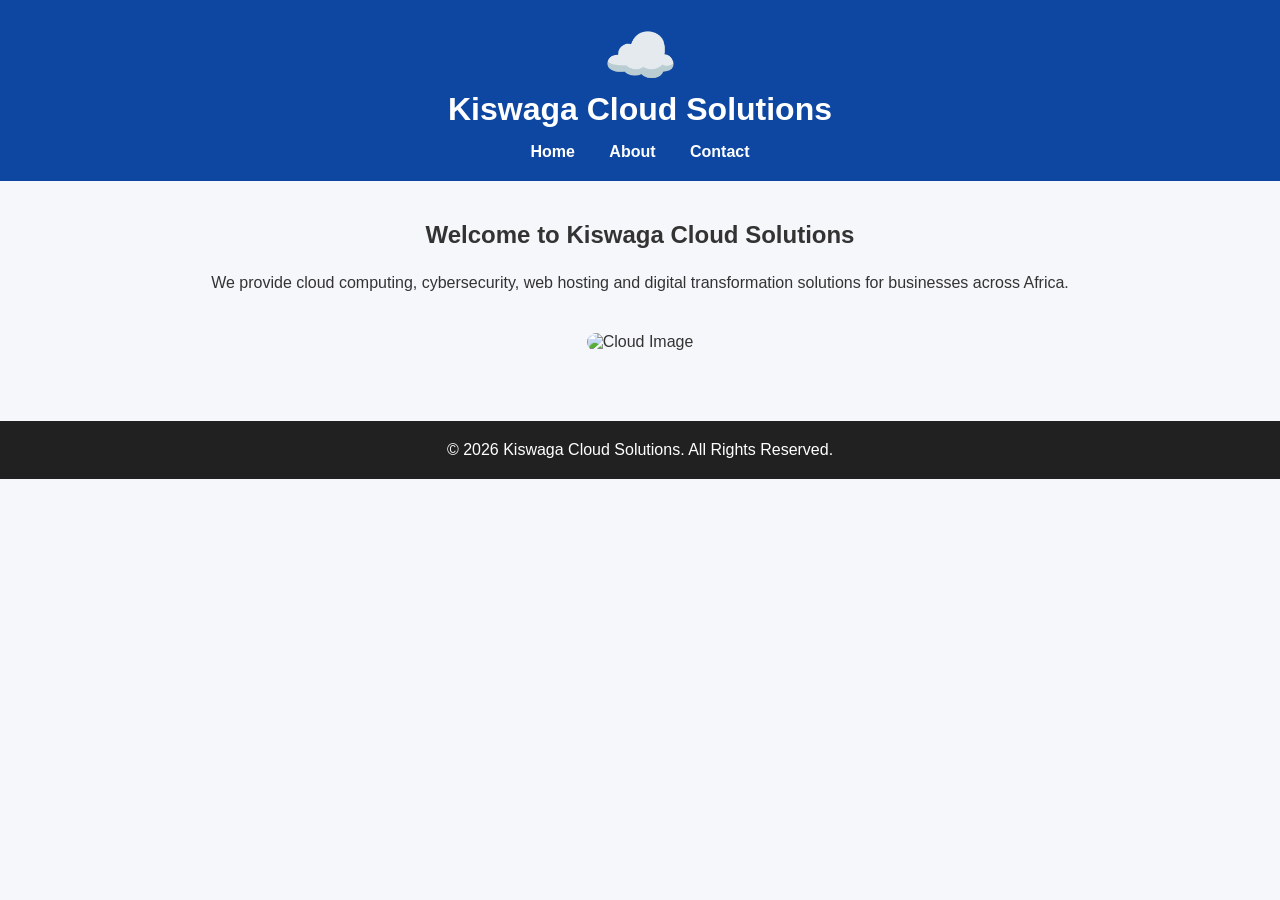
==== index.html @ 8c0339fe "Add files via upload Initial Website Upload" ====
<!DOCTYPE html>
<html lang="en">
<head>
<meta charset="UTF-8">
<meta name="viewport" content="width=device-width, initial-scale=1.0">
<title>Kiswaga Cloud Solutions</title>
<link rel="stylesheet" href="style.css">
</head>
<body>

<header>
    <div class="logo">☁️</div>
    <h1>Kiswaga Cloud Solutions</h1>

    <nav>
        <a href="index.html">Home</a>
        <a href="about.html">About</a>
        <a href="contact.html">Contact</a>
    </nav>
</header>

<section class="hero">
    <h2>Welcome to Kiswaga Cloud Solutions</h2>
    <p>
        We provide cloud computing, cybersecurity,
        web hosting and digital transformation solutions
        for businesses across Africa.
    </p>

    <img src="file:///C:/Users/kenet/OneDrive/Pictures/Screenshots/cloud.jpg" alt="Cloud Image">
</section>

<footer>
    <p>© 2026 Kiswaga Cloud Solutions. All Rights Reserved.</p>
</footer>

</body>
</html>
---- style.css ----
*{
    margin:0;
    padding:0;
    box-sizing:border-box;
}

body{
    font-family:Arial, sans-serif;
    background:#f5f7fa;
    color:#333;
}

header{
    background:#0d47a1;
    color:white;
    text-align:center;
    padding:20px;
}

.logo{
    font-size:60px;
}

nav{
    margin-top:15px;
}

nav a{
    color:white;
    text-decoration:none;
    margin:0 15px;
    font-weight:bold;
}

nav a:hover{
    color:#ffeb3b;
}

.hero,
.content{
    padding:40px 20px;
    text-align:center;
}

.hero h2,
.content h2{
    margin-bottom:20px;
}

.hero p,
.content p{
    margin-bottom:15px;
    line-height:1.8;
}

img{
    width:80%;
    max-width:700px;
    border-radius:10px;
    margin-top:20px;
}

footer{
    background:#212121;
    color:white;
    text-align:center;
    padding:20px;
    margin-top:30px;
}

@media screen and (max-width:768px){

    nav a{
        display:block;
        margin:10px 0;
    }

    img{
        width:100%;
    }

    .logo{
        font-size:40px;
    }
}
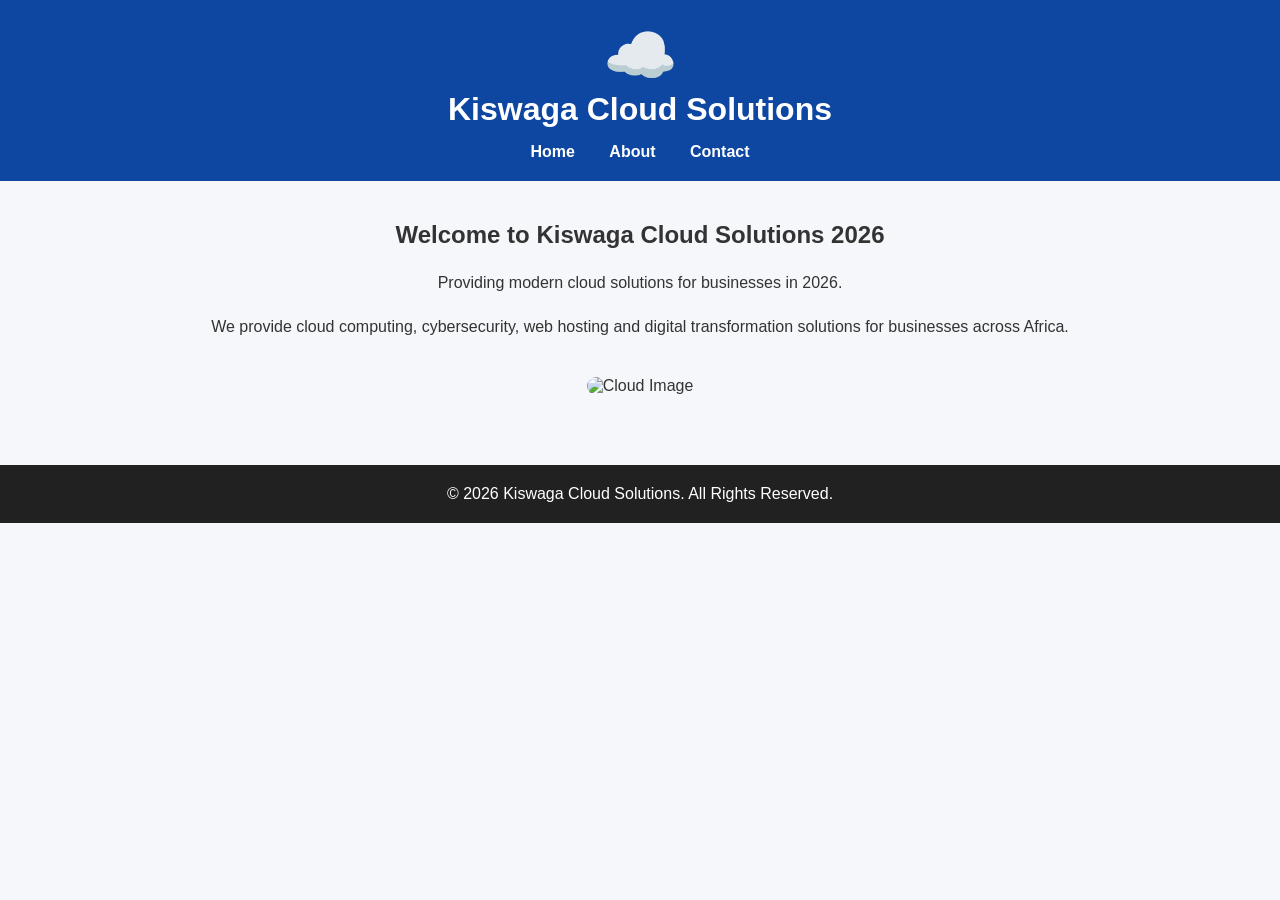
==== commit ecfbcb63: "Update index.html Update homepage title for CI/CD demonstration" ====
--- a/index.html
+++ b/index.html
@@ -20,7 +20,10 @@
 </header>
 
 <section class="hero">
-    <h2>Welcome to Kiswaga Cloud Solutions</h2>
+    <h2>Welcome to Kiswaga Cloud Solutions 2026</h2>
+    <p>
+Providing modern cloud solutions for businesses in 2026.
+</p>
     <p>
         We provide cloud computing, cybersecurity,
         web hosting and digital transformation solutions
@@ -35,4 +38,4 @@
 </footer>
 
 </body>
-</html>+</html>
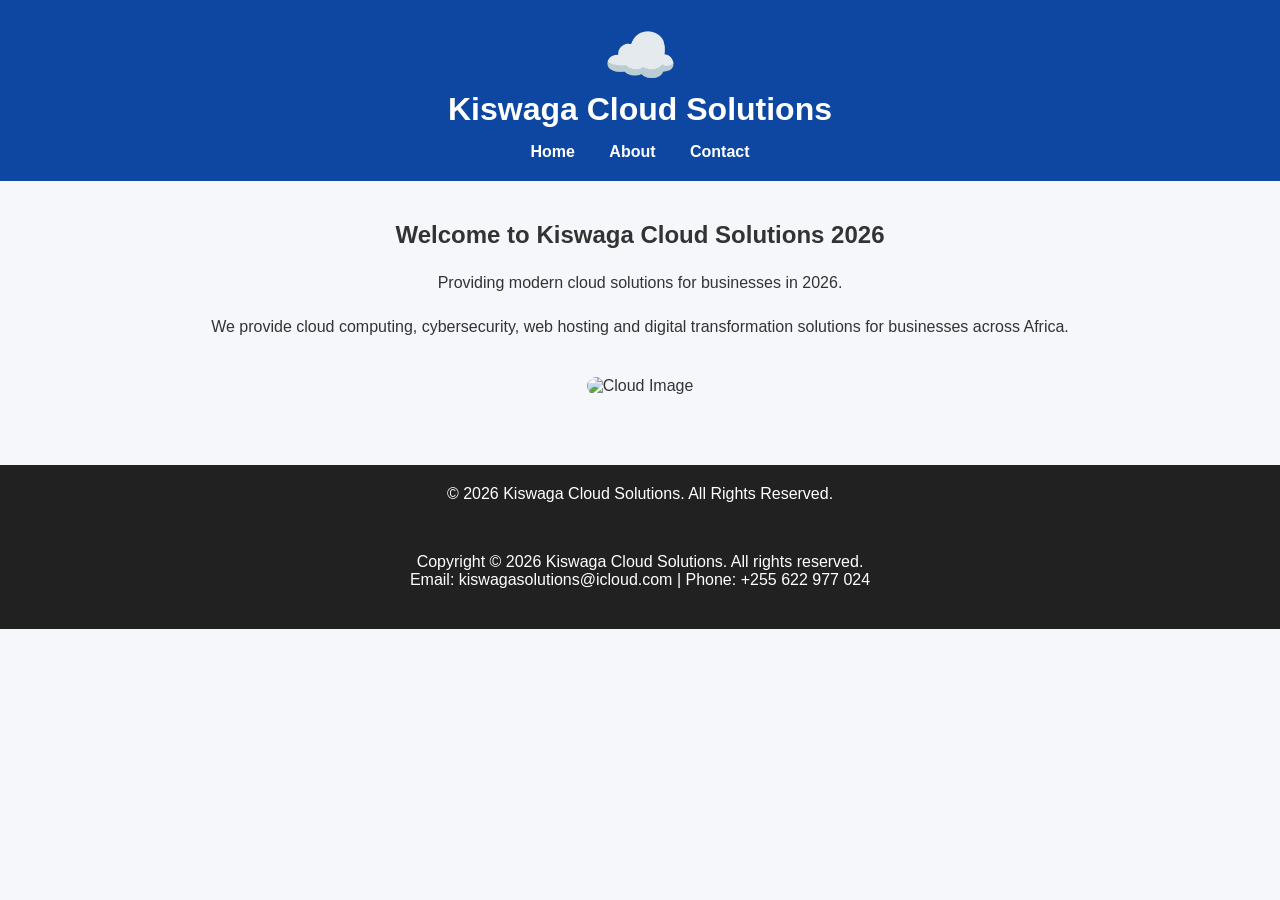
==== commit 0eb146aa: "Update index.html Updated footer for CI/CD demonstration" ====
--- a/index.html
+++ b/index.html
@@ -35,6 +35,10 @@
 
 <footer>
     <p>© 2026 Kiswaga Cloud Solutions. All Rights Reserved.</p>
+    <footer>
+  <p>Copyright © 2026 Kiswaga Cloud Solutions. All rights reserved.</p>
+  <p>Email: kiswagasolutions@icloud.com | Phone: +255 622 977 024</p>
+</footer>
 </footer>
 
 </body>
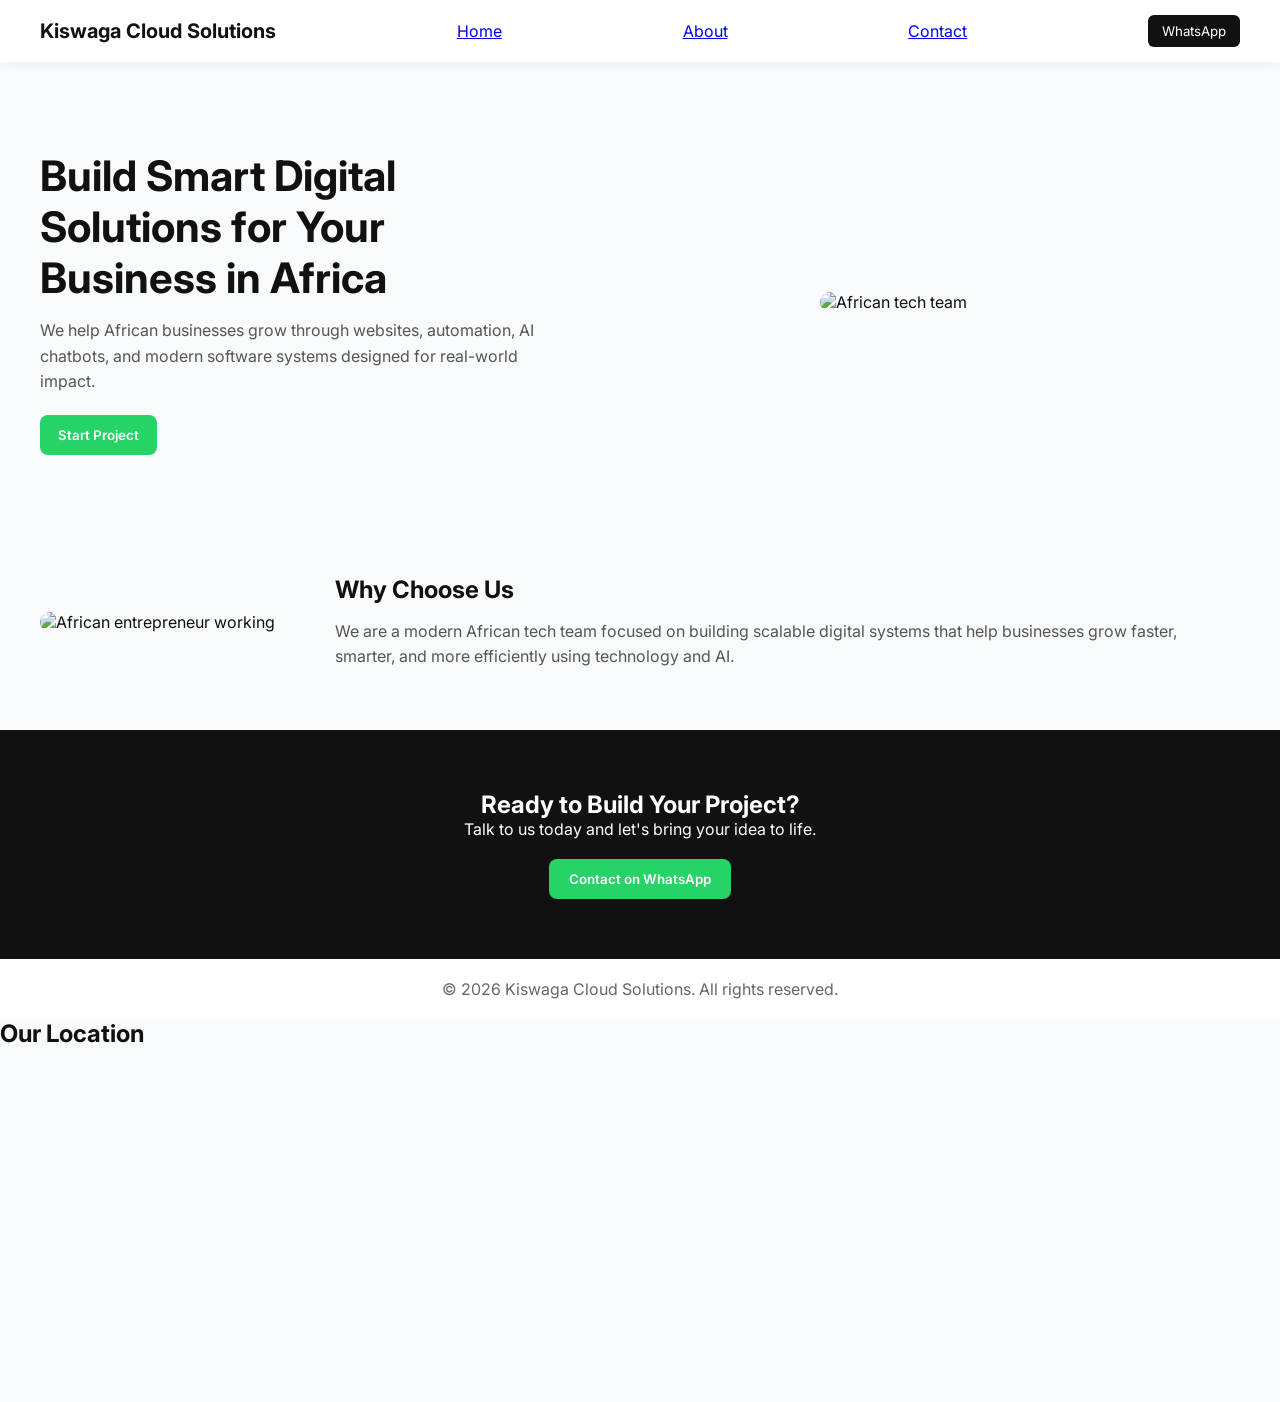
==== commit 4ba479c1: "Add files via upload Updated home page" ====
--- a/index.html
+++ b/index.html
@@ -4,42 +4,231 @@
 <meta charset="UTF-8">
 <meta name="viewport" content="width=device-width, initial-scale=1.0">
 <title>Kiswaga Cloud Solutions</title>
-<link rel="stylesheet" href="style.css">
+
+<link href="https://fonts.googleapis.com/css2?family=Inter:wght@300;400;600;700&display=swap" rel="stylesheet">
+
+<style>
+*{
+margin:0;
+padding:0;
+box-sizing:border-box;
+font-family:'Inter', sans-serif;
+}
+
+body{
+background:#f9fafb;
+color:#111;
+}
+
+nav{
+position:fixed;
+top:0;
+width:100%;
+background:white;
+display:flex;
+justify-content:space-between;
+align-items:center;
+padding:15px 40px;
+box-shadow:0 2px 10px rgba(0,0,0,0.05);
+z-index:1000;
+}
+
+nav .logo{
+font-weight:700;
+font-size:20px;
+}
+
+nav ul{
+display:flex;
+gap:20px;
+list-style:none;
+}
+
+nav ul li a{
+text-decoration:none;
+color:#333;
+font-size:14px;
+}
+
+nav button{
+background:#111;
+color:white;
+padding:8px 14px;
+border:none;
+border-radius:6px;
+cursor:pointer;
+}
+
+.hero{
+margin-top:90px;
+display:flex;
+justify-content:space-between;
+align-items:center;
+padding:60px 40px;
+gap:40px;
+}
+
+.hero-text{
+max-width:500px;
+}
+
+.hero-text h1{
+font-size:42px;
+margin-bottom:15px;
+}
+
+.hero-text p{
+color:#555;
+margin-bottom:20px;
+line-height:1.6;
+}
+
+.hero-text button{
+background:#25D366;
+color:white;
+padding:12px 18px;
+border:none;
+border-radius:8px;
+cursor:pointer;
+font-weight:600;
+}
+
+.hero img{
+width:420px;
+border-radius:12px;
+object-fit:cover;
+}
+
+.about{
+display:flex;
+gap:40px;
+padding:60px 40px;
+align-items:center;
+}
+
+.about img{
+width:350px;
+border-radius:12px;
+object-fit:cover;
+}
+
+.about-text h2{
+margin-bottom:15px;
+}
+
+.about-text p{
+color:#555;
+line-height:1.6;
+}
+
+
+.cta{
+background:#111;
+color:white;
+text-align:center;
+padding:60px 20px;
+}
+
+.cta button{
+margin-top:20px;
+padding:12px 20px;
+border:none;
+border-radius:8px;
+background:#25D366;
+color:white;
+cursor:pointer;
+font-weight:600;
+}
+
+/* FOOTER */
+footer{
+text-align:center;
+padding:20px;
+background:#fff;
+color:#666;
+}
+
+
+@media(max-width:768px){
+.hero, .about{
+flex-direction:column;
+text-align:center;
+}
+
+.hero img, .about img{
+width:100%;
+}
+nav ul{
+display:none;
+}
+}
+</style>
 </head>
+
 <body>
 
-<header>
-    <div class="logo">☁️</div>
-    <h1>Kiswaga Cloud Solutions</h1>
-
-    <nav>
+<nav>
+<div class="logo">Kiswaga Cloud Solutions</div>
+
         <a href="index.html">Home</a>
         <a href="about.html">About</a>
         <a href="contact.html">Contact</a>
-    </nav>
-</header>
+
+<button onclick="openWA()">WhatsApp</button>
+</nav>
 
 <section class="hero">
-    <h2>Welcome to Kiswaga Cloud Solutions 2026</h2>
-    <p>
-Providing modern cloud solutions for businesses in 2026.
+<div class="hero-text">
+<h1>Build Smart Digital Solutions for Your Business in Africa</h1>
+<p>
+We help African businesses grow through websites, automation, AI chatbots, and modern software systems designed for real-world impact.
 </p>
-    <p>
-        We provide cloud computing, cybersecurity,
-        web hosting and digital transformation solutions
-        for businesses across Africa.
-    </p>
-
-    <img src="file:///C:/Users/kenet/OneDrive/Pictures/Screenshots/cloud.jpg" alt="Cloud Image">
+<button onclick="openWA()">Start Project</button>
+</div>
+
+<img src="KK.png" alt="African tech team">
 </section>
 
+
+<section class="about">
+<img src="https://images.unsplash.com/photo-1559028012-481c04fa702d" alt="African entrepreneur working">
+
+<div class="about-text">
+<h2>Why Choose Us</h2>
+<p>
+We are a modern African tech team focused on building scalable digital systems that help businesses grow faster, smarter, and more efficiently using technology and AI.
+</p>
+</div>
+</section>
+
+<section class="cta">
+<h2>Ready to Build Your Project?</h2>
+<p>Talk to us today and let's bring your idea to life.</p>
+<button onclick="openWA()">Contact on WhatsApp</button>
+</section>
+
 <footer>
-    <p>© 2026 Kiswaga Cloud Solutions. All Rights Reserved.</p>
-    <footer>
-  <p>Copyright © 2026 Kiswaga Cloud Solutions. All rights reserved.</p>
-  <p>Email: kiswagasolutions@icloud.com | Phone: +255 622 977 024</p>
+© 2026 Kiswaga Cloud Solutions. All rights reserved.
 </footer>
-</footer>
+<h2>Our Location</h2>
+
+<div class="map-container">
+  <iframe
+    src="https://www.google.com/maps?q=Arusha%20Mianzini&output=embed"
+    width="100%"
+    height="350"
+    style="border:0;"
+    allowfullscreen=""
+    loading="lazy">
+  </iframe>
+</div>
+<script>
+function openWA(){
+const phone = "255622977024";
+const msg = "Habari, naomba maelezo kuhusu huduma zenu";
+window.open(`https://wa.me/${phone}?text=${encodeURIComponent(msg)}`,"_blank");
+}
+</script>
 
 </body>
-</html>
+</html>
